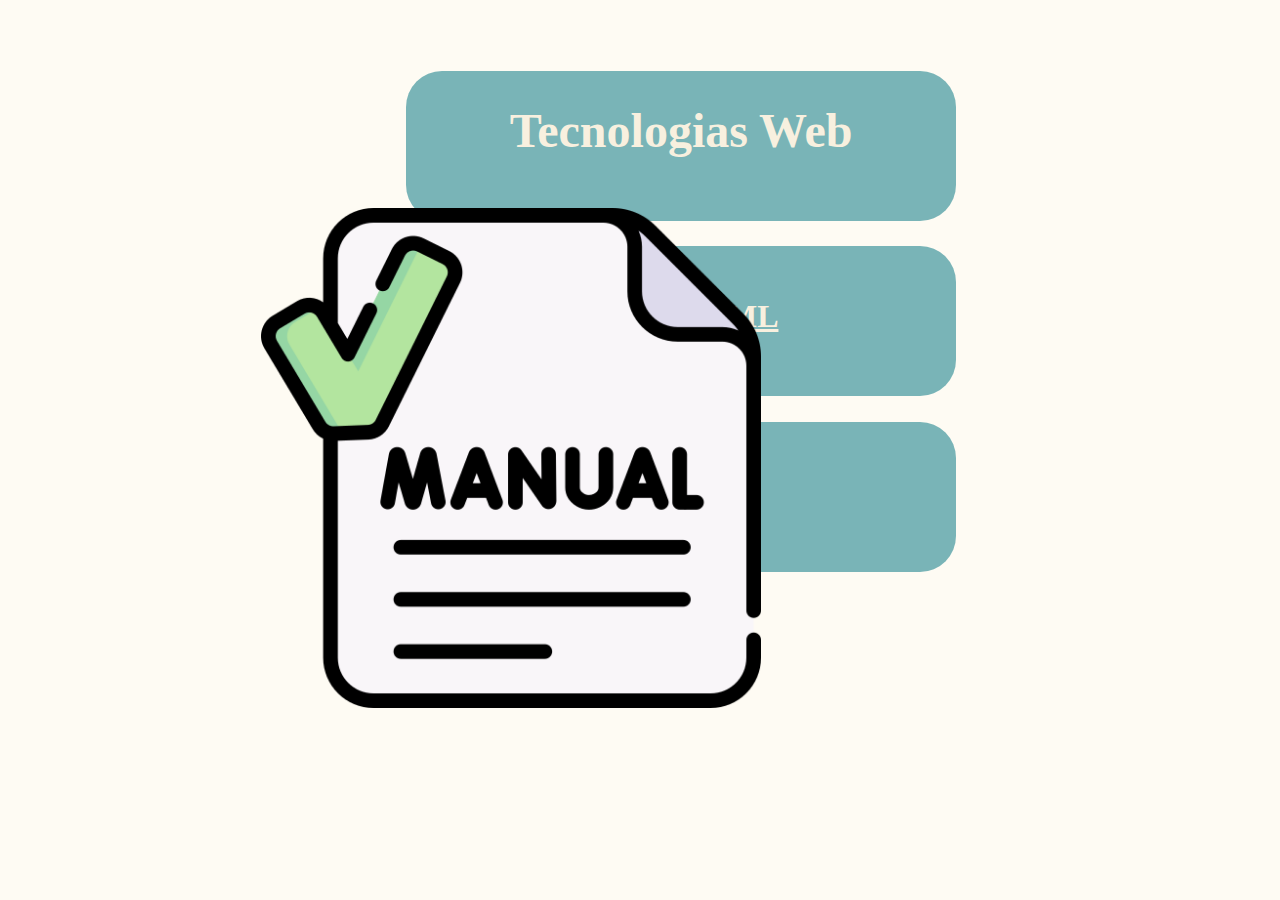
==== index.html @ 55f84ecf "first commit" ====
<!DOCTYPE html>
<html lang="en">
<head>
    <meta charset="UTF-8">
    <meta http-equiv="X-UA-Compatible" content="IE=edge">
    <meta name="viewport" content="width=device-width, initial-scale=1.0">
    <link href="static/css/indexStyles.css" rel="stylesheet">
    <title>Document</title>
</head>
<body>
    <div class="container">
        <div class="manualImagen">
            <img class ="imgManual" src="static/files/manual.jpg">
        </div>
        <div id="cabecera">
            <h1>Tecnologias Web</h1>
        </div>
        <div class="cabeceraHTML">
            <b><a href="manualHtml.html">Manual HTML</a></b>
        </div>
        <div class="cabeceraCSS">
            <b><a href="">Manual CSS</a></b>
        </div>
    </div>
    
</body>
</html>
---- static/css/indexStyles.css ----
body{
    background-color: #FEFBF3;
}
.container {
    position: relative;
    height: 500px;
}

.manualImagen {
    width: 300px;
    height: 200px;
    position: absolute;
    top: 50%;
    margin-top: -50px;
    margin-left: 20%;
    
}


.imgManual {
    display: block;
    margin: auto;
    width: 500px;
    height: 500px;
}

#cabecera {
    top: 0%;
    margin-top: 5%;
    margin-right: 25%;
    clear: right;
    float: right;
    width: 550px;
    text-align: center;
    height: 150px;
    border-radius: 36px;
    font-size: x-large;
    font-family: "Segoe UI";
    background-color: #79B4B7;
    color: #F8F0DF;
}
.cabeceraHTML{
    top: 0%;
    margin-top: 2%;
    margin-right: 25%;
    clear: right;
    float: right;
    width: 550px;

    height: 150px;
    border-radius: 36px;
    font-size: xx-large;
    font-family: "Segoe UI";
    background-color: #79B4B7;
   
}
.cabeceraHTML a{
    text-align: center;
    display: table-cell;
    padding: 3.2rem 10rem;
    vertical-align: middle;
    text-decoration: underline;
    color: #F8F0DF;
}
.cabeceraCSS{
    top: 0%;
    margin-top: 2%;
    margin-right: 25%;
    clear: right;
    float: right;
    width: 550px;

    height: 150px;
    border-radius: 36px;
    font-size: xx-large;
    font-family: "Segoe UI";
    background-color: #79B4B7;
}
.cabeceraCSS a{
    text-align: center;
    display: table-cell;
    padding: 3.2rem 10rem;
    vertical-align: middle;
    text-decoration: underline;

    color: #F8F0DF;
}
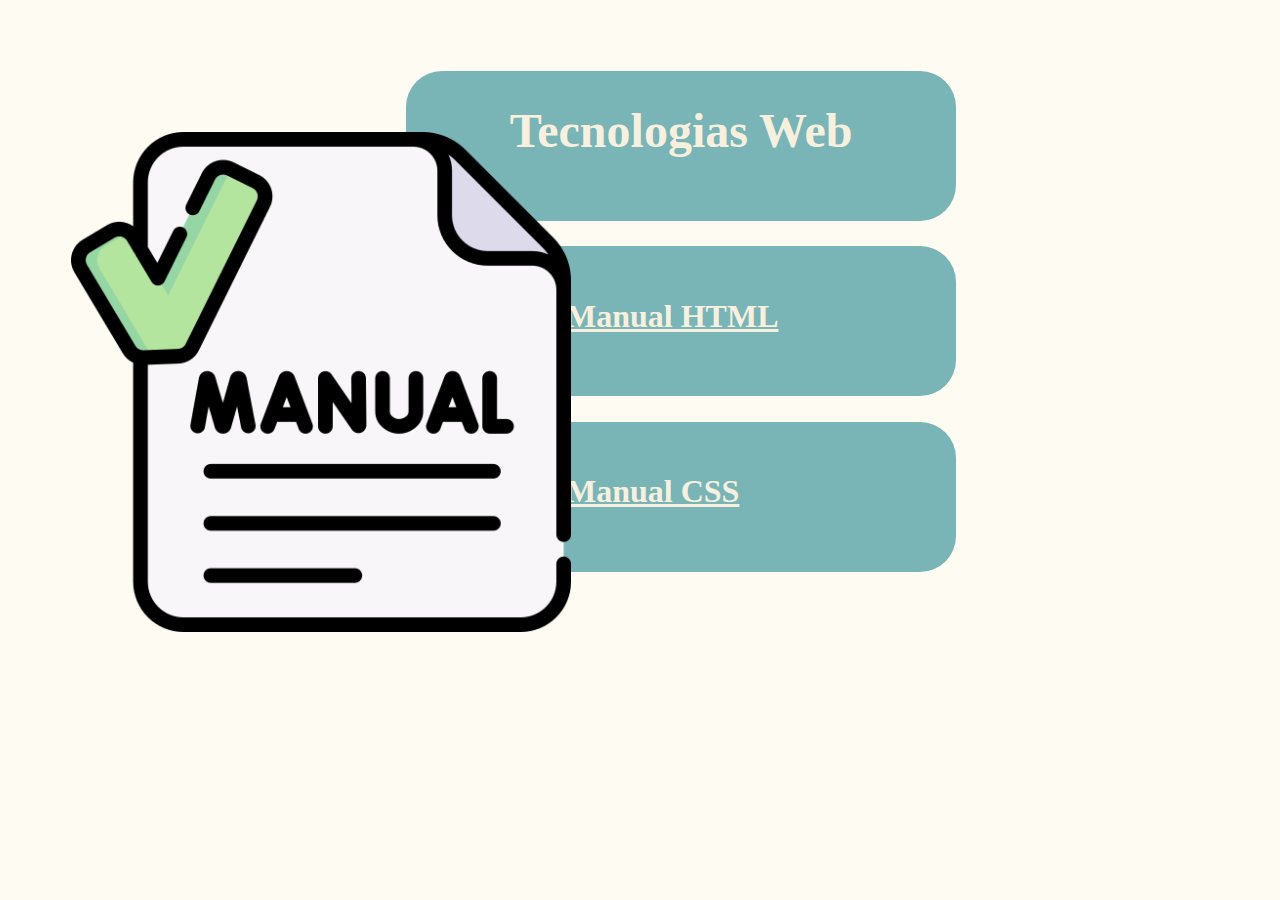
==== commit 3073d79f: "Mejora de posicion" ====
--- a/index.html
+++ b/index.html
@@ -10,7 +10,7 @@
 <body>
     <div class="container">
         <div class="manualImagen">
-            <img class ="imgManual" src="static/files/manual.jpg">
+            <img class ="imgManual" src="static/files/manual.jpg" width="300px" height="300px">
         </div>
         <div id="cabecera">
             <h1>Tecnologias Web</h1>
@@ -19,7 +19,7 @@
             <b><a href="manualHtml.html">Manual HTML</a></b>
         </div>
         <div class="cabeceraCSS">
-            <b><a href="">Manual CSS</a></b>
+            <b><a href="manualCss.html">Manual CSS</a></b>
         </div>
     </div>
     
--- a/static/css/indexStyles.css
+++ b/static/css/indexStyles.css
@@ -7,18 +7,19 @@
 }
 
 .manualImagen {
+    display: flex;
     width: 300px;
     height: 200px;
     position: absolute;
     top: 50%;
-    margin-top: -50px;
-    margin-left: 20%;
+    margin-top: -10%;
+    margin-left: 5%;
     
 }
 
 
 .imgManual {
-    display: block;
+    display: flex;
     margin: auto;
     width: 500px;
     height: 500px;
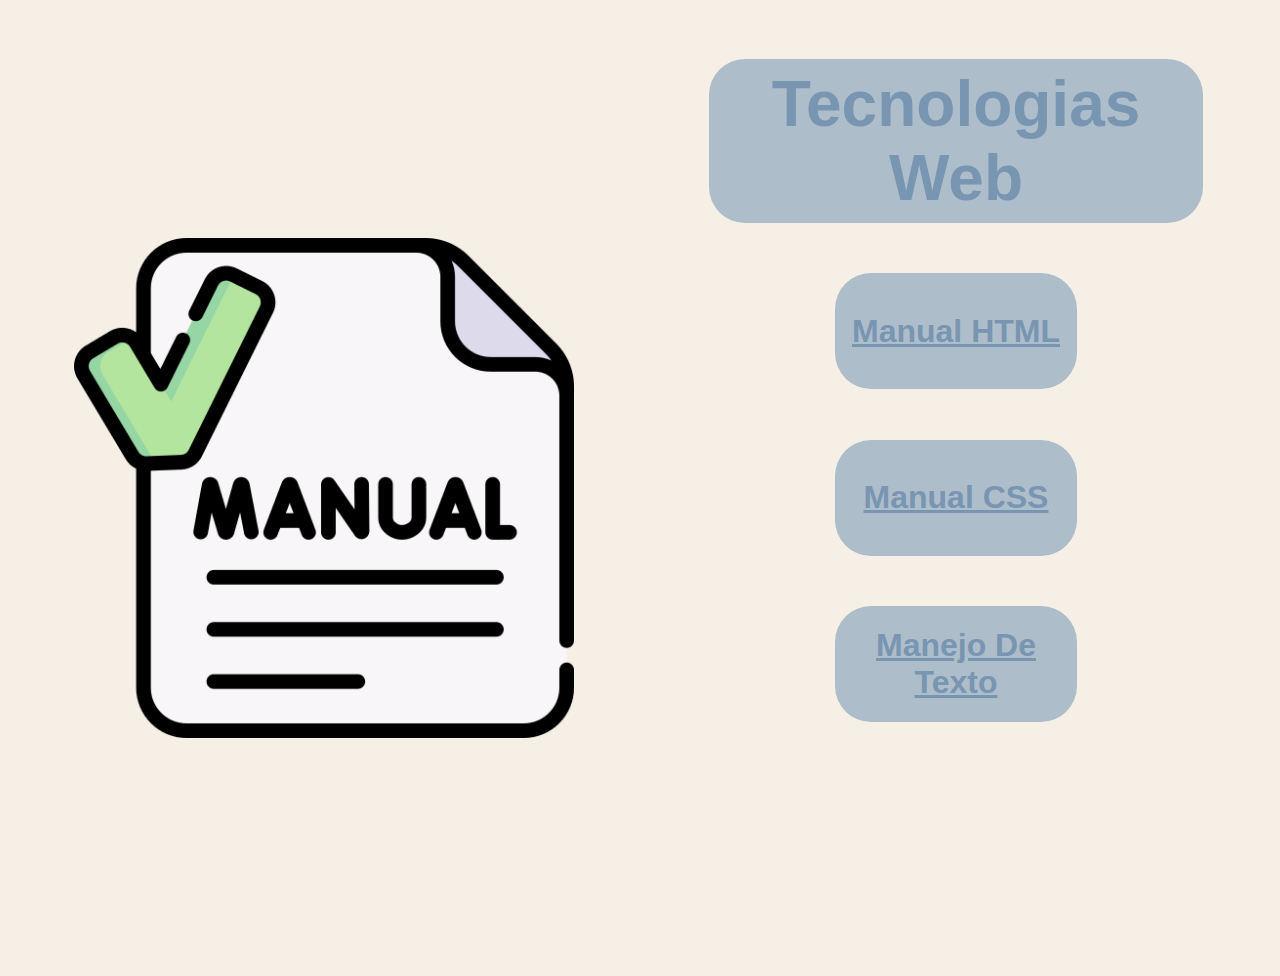
==== commit f7036d96: "Manejo De Texto" ====
--- a/index.html
+++ b/index.html
@@ -1,27 +1,34 @@
 <!DOCTYPE html>
 <html lang="en">
+
 <head>
     <meta charset="UTF-8">
     <meta http-equiv="X-UA-Compatible" content="IE=edge">
     <meta name="viewport" content="width=device-width, initial-scale=1.0">
     <link href="static/css/indexStyles.css" rel="stylesheet">
-    <title>Document</title>
+    <title>Manaual Tec Web</title>
 </head>
+
 <body>
-    <div class="container">
+    <div id="container">
         <div class="manualImagen">
-            <img class ="imgManual" src="static/files/manual.jpg" width="300px" height="300px">
+            <img class="imgManual" src="static/files/manual.jpg" width="500px" height="500px">
         </div>
-        <div id="cabecera">
-            <h1>Tecnologias Web</h1>
+        <div id="elementos">
+            <div id="cabecera">
+                <h1>Tecnologias Web</h1>
+            </div>
+            <div class="cabeceraHTML">
+                <b><a href="manualHtml.html">Manual HTML</a></b>
+            </div>
+            <div class="cabeceraCSS">
+                <b><a href="manualCss.html">Manual CSS</a></b>
+            </div>
+            <div class="cabeceraTexto">
+                <b><a href="manejoTexto.html">Manejo De Texto</a></b>
+            </div>
         </div>
-        <div class="cabeceraHTML">
-            <b><a href="manualHtml.html">Manual HTML</a></b>
-        </div>
-        <div class="cabeceraCSS">
-            <b><a href="manualCss.html">Manual CSS</a></b>
-        </div>
+        
     </div>
-    
 </body>
 </html>--- a/static/css/indexStyles.css
+++ b/static/css/indexStyles.css
@@ -1,88 +1,102 @@
-body{
-    background-color: #FEFBF3;
+body {
+    /* background-color: #FEFBF3; */
+    font-family: 'Segoe UI', Tahoma, Geneva, Verdana, sans-serif;
+    font-size: xx-large;
+    background-color: #F5EFE6;
+    color: #7895B2;
 }
-.container {
+#container{
     position: relative;
-    height: 500px;
+    display: flex;
+    width: 100%;
+    height: 960px;
+}
+.manualImagen{
+    display: flex;
+    width: 50%;
+    height: 100%;
+    flex-direction: column;
+    justify-content: center;
+    justify-items: center;
+    align-items: center;
+   
+}
+#cabecera
+{
+    display: flex;
+    text-align: center;
+    flex-direction: column;
+    justify-content: center;
+    margin: 0 auto;
+    width: 75%;
+    height: 15%;
+    margin-top: 15%;
+    border-radius: 36px;
+    justify-items: center;
+    padding: 10px;
+    margin-top: 8%;
+    background-color: #AEBDCA;
+}
+#cabecera h1{
+    text-align: center;
+}
+.cabeceraHTML{
+     display: flex;
+    text-align: center;
+    flex-direction: column;
+    justify-content: center;
+    justify-items: center;
+    border-radius: 36px;
+    margin-top: 15%;
+    margin: 0 auto;
+    width: 35%;
+    height: 10%;
+    padding: 10px;
+    margin-top: 8%;
+    background-color: #AEBDCA;
+}
+.cabeceraHTML a:hover{
+    background-color: #256D85;
+}
+.cabeceraCSS{
+    display: flex;
+    text-align: center;
+    border-radius: 36px;
+    flex-direction: column;
+    justify-content: center;
+    justify-items: center;
+    margin: 0 auto;
+    padding: 10px;
+    width: 35%;
+    height: 10%;
+    margin-top: 8%;
+    background-color: #AEBDCA;
+}
+#elementos a{
+    color: #7895B2;
+}
+.cabeceraCSS a:hover{
+    background-color: #256D85;
 }
 
-.manualImagen {
+#elementos{
+    width: 50%;
+    height: 100%;
+}
+.cabeceraTexto{
     display: flex;
-    width: 300px;
-    height: 200px;
-    position: absolute;
-    top: 50%;
-    margin-top: -10%;
-    margin-left: 5%;
-    
+    text-align: center;
+    border-radius: 36px;
+    flex-direction: column;
+    justify-content: center;
+    justify-items: center;
+    margin: 0 auto;
+    padding: 10px;
+    width: 35%;
+    height: 10%;
+    margin-top: 8%;
+    background-color: #AEBDCA;
 }
-
-
-.imgManual {
-    display: flex;
-    margin: auto;
-    width: 500px;
-    height: 500px;
-}
-
-#cabecera {
-    top: 0%;
-    margin-top: 5%;
-    margin-right: 25%;
-    clear: right;
-    float: right;
-    width: 550px;
-    text-align: center;
-    height: 150px;
-    border-radius: 36px;
-    font-size: x-large;
-    font-family: "Segoe UI";
-    background-color: #79B4B7;
-    color: #F8F0DF;
-}
-.cabeceraHTML{
-    top: 0%;
-    margin-top: 2%;
-    margin-right: 25%;
-    clear: right;
-    float: right;
-    width: 550px;
-
-    height: 150px;
-    border-radius: 36px;
-    font-size: xx-large;
-    font-family: "Segoe UI";
-    background-color: #79B4B7;
-   
-}
-.cabeceraHTML a{
-    text-align: center;
-    display: table-cell;
-    padding: 3.2rem 10rem;
-    vertical-align: middle;
-    text-decoration: underline;
-    color: #F8F0DF;
-}
-.cabeceraCSS{
-    top: 0%;
-    margin-top: 2%;
-    margin-right: 25%;
-    clear: right;
-    float: right;
-    width: 550px;
-
-    height: 150px;
-    border-radius: 36px;
-    font-size: xx-large;
-    font-family: "Segoe UI";
-    background-color: #79B4B7;
-}
-.cabeceraCSS a{
-    text-align: center;
-    display: table-cell;
-    padding: 3.2rem 10rem;
-    vertical-align: middle;
-    text-decoration: underline;
-
-    color: #F8F0DF;
+.cabeceraTexto a:hover{
+    background-color: #256D85;
 }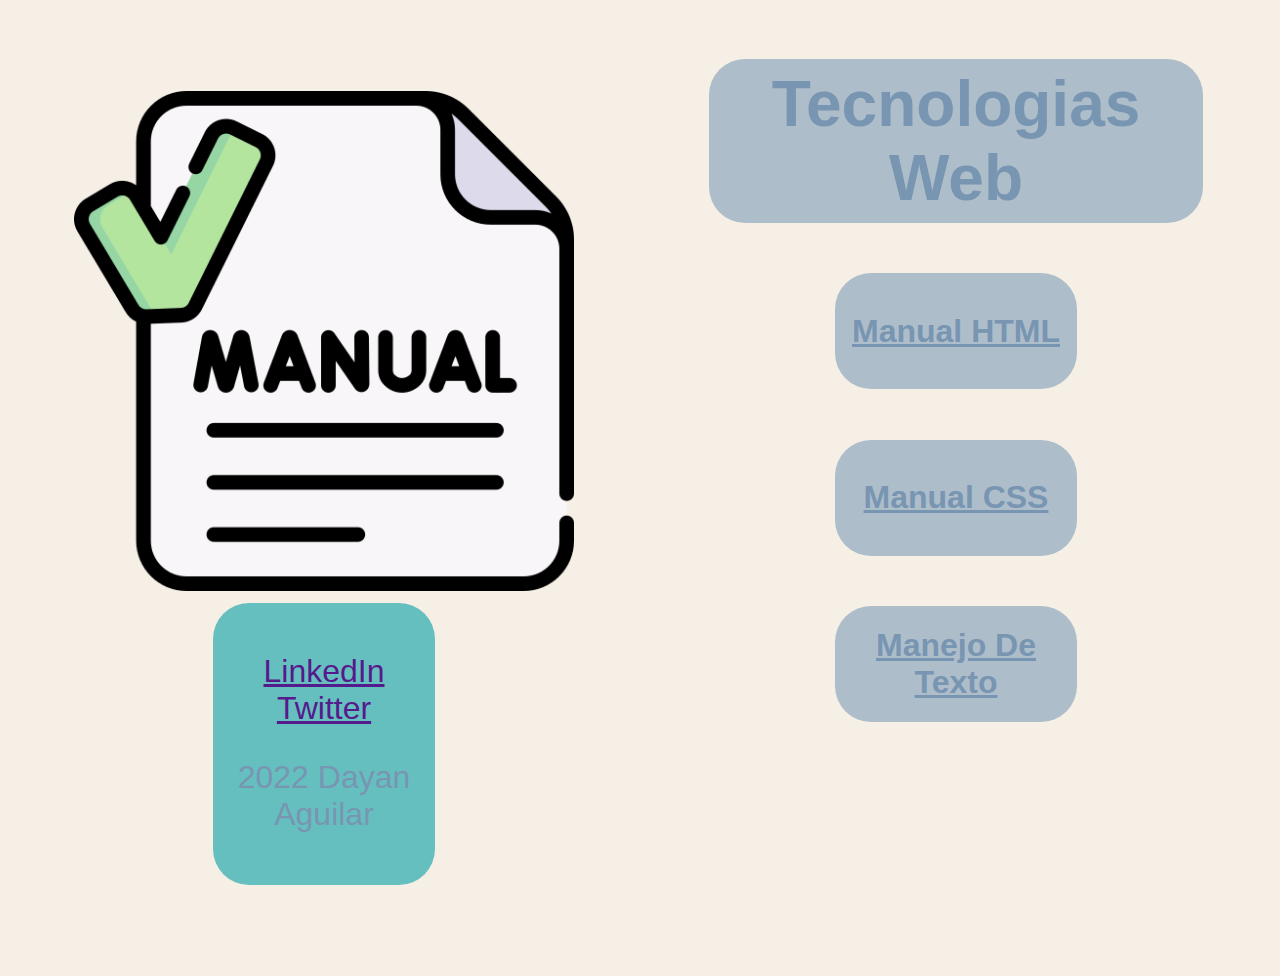
==== commit 0203df76: "Manejo de Texto" ====
--- a/index.html
+++ b/index.html
@@ -13,7 +13,13 @@
     <div id="container">
         <div class="manualImagen">
             <img class="imgManual" src="static/files/manual.jpg" width="500px" height="500px">
+            <div class="bottom-container">
+                <a class="footer-link" href="">LinkedIn</a>
+                <a class="footer-link" href="">Twitter</a>
+                <p class="copyright">2022 Dayan Aguilar</p>
+            </div>
         </div>
+        
         <div id="elementos">
             <div id="cabecera">
                 <h1>Tecnologias Web</h1>
@@ -27,6 +33,11 @@
             <div class="cabeceraTexto">
                 <b><a href="manejoTexto.html">Manejo De Texto</a></b>
             </div>
+            
+            </body>
+            
+            </html>
+            
         </div>
         
     </div>
--- a/static/css/indexStyles.css
+++ b/static/css/indexStyles.css
@@ -99,4 +99,18 @@
 }
 .cabeceraTexto a:hover{
     background-color: #256D85;
-}+}
+.bottom-container {
+    background-color: #66BFBF;
+    padding: 50px 0 20px;
+    width: 35%;
+    margin: 0 auto;
+    margin-top: 2%;
+    border-radius: 36px;
+    flex-direction: column;
+    justify-content: end;
+    justify-items: flex-end;
+    align-items: center;
+    text-align: center;
+    color: #7895B2;
+}
